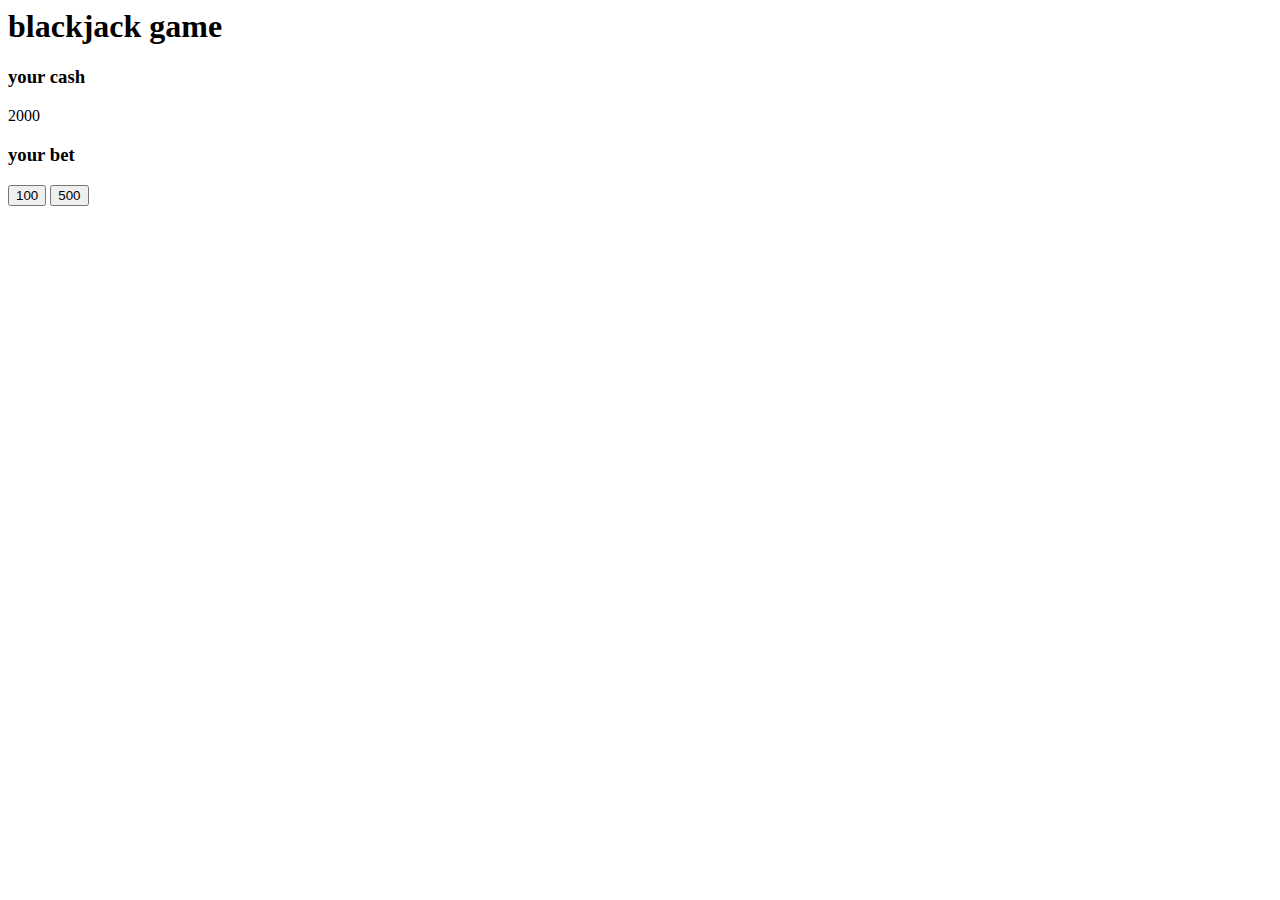
==== blackjack.html @ 5de7c213 "first commit" ====
<script src="styles.css"></script>
<head>
  <h1>blackjack game</h1>
</head>

<body>
  <h3>your cash</h3>
  <div id="playerCash"></div>

  <div id="gameScreen">
    <h3>cards left</h3>
    <div id="cardsLeft"><</div> 

    <h3>dealer hand</h3>
    <div id="dealerHand"></div>
    <div id="dealerValue"></div>
    

    <div id="mainScreen">
      <h3>your hand</h3>
      <div id="playerBet"></div>
      <div id="playerHand"></div>
      <div id="playerValue"></div>
      <div id="endMessage"></div>
    </div>

    <div id="splitScreen">
      <h3>split hand</h3>
      <div id="splitBet"></div>
      <div id="splitHand"></div>
      <div id="splitValue"></div>
      <div id="splitEndMessage"></div>
    </div>

    </br>
    <div>
      <button id='hit' onclick="Hit()">Hit</button>
      <button id='stand' onclick="Stand()">Stand</button>
      <button id='double' onclick="Double()">Double</button>
      <button id='split' onclick="Split()">Split</button>
      <button id='reset' onclick="Reset()">New Game</button>
      <button id='nextHand' onclick="nextHand()">Next Hand</button>
    </div>

  </div>

  <div id="betScreen">
    <h3>your bet</h3>
    <button class='bets' onclick="Bet(100)">100</button>
    <button class='bets' onclick="Bet(500)">500</button>
  </div>
  <script src="deck.js"></script>
  <script src="game.js"></script>
</body>
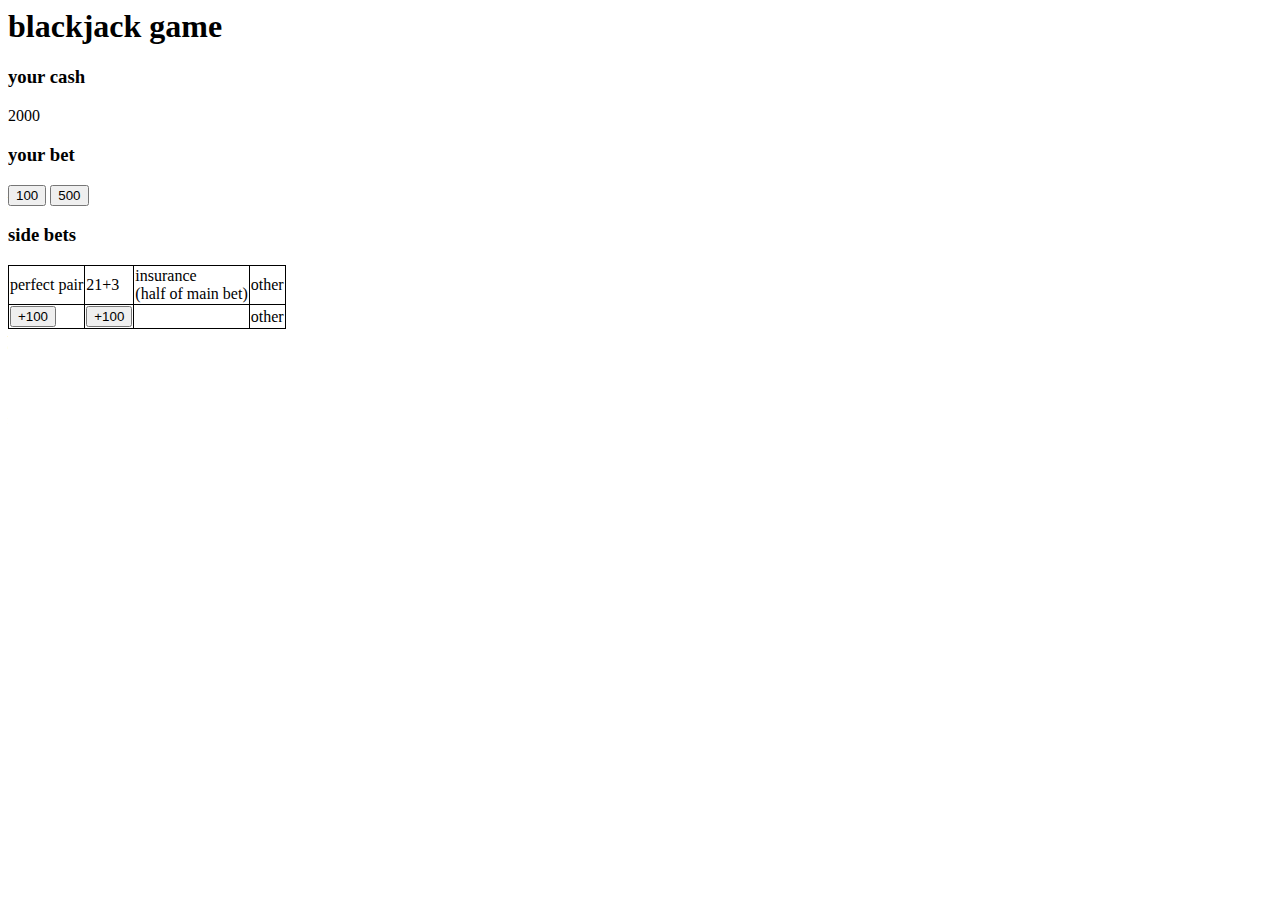
==== commit b749da15: "side bets added" ====
--- a/blackjack.html
+++ b/blackjack.html
@@ -1,6 +1,7 @@
-<script src="styles.css"></script>
 <head>
+  <title>blackjack</title>
   <h1>blackjack game</h1>
+  <link rel="stylesheet" href="styles.css">
 </head>
 
 <body>
@@ -9,7 +10,7 @@
 
   <div id="gameScreen">
     <h3>cards left</h3>
-    <div id="cardsLeft"><</div> 
+    <div id="cardsLeft"></div> 
 
     <h3>dealer hand</h3>
     <div id="dealerHand"></div>
@@ -49,7 +50,38 @@
     <button class='bets' onclick="Bet(100)">100</button>
     <button class='bets' onclick="Bet(500)">500</button>
   </div>
+
+  <div id="sideBets">
+    <h3>side bets</h3>
+    <table>
+      <tr>
+        <td>perfect pair</td>
+        <td>21+3</td>
+        <td>insurance <br>(half of main bet)</td>
+        <td>other</td>
+      </tr>
+      <tr>
+        <td>
+          <button class="initSideBet" onclick="modifySideBet('perfectPair')">+100</button>
+          <div class="sideBet" id="perfectPair"></div>
+          <div class="sideBetMessage" id="perfectPairMessage"></div>
+        </td>
+        <td>
+          <button class="initSideBet" onclick="modifySideBet('pokerHand')">+100</button>
+          <div class="sideBet" id="pokerHand"></div>
+          <div class="sideBetMessage" id="pokerHandMessage"></div>
+        </td>
+        <td>
+          <button id="insuranceSideBet" onclick="buyInsurance()">Buy</button>
+          <div id="insuranceMessage"></div>
+        </td>
+        <td>other</td>
+      </tr>
+      </table>
+  </div>
   <script src="deck.js"></script>
+  <script src="side-bets.js"></script>
   <script src="game.js"></script>
+  <script src="game-commands.js"></script>
 </body>
 
--- a/styles.css
+++ b/styles.css
@@ -0,0 +1,4 @@
+table, th, td {
+  border: 1px solid black;
+  border-collapse: collapse;
+}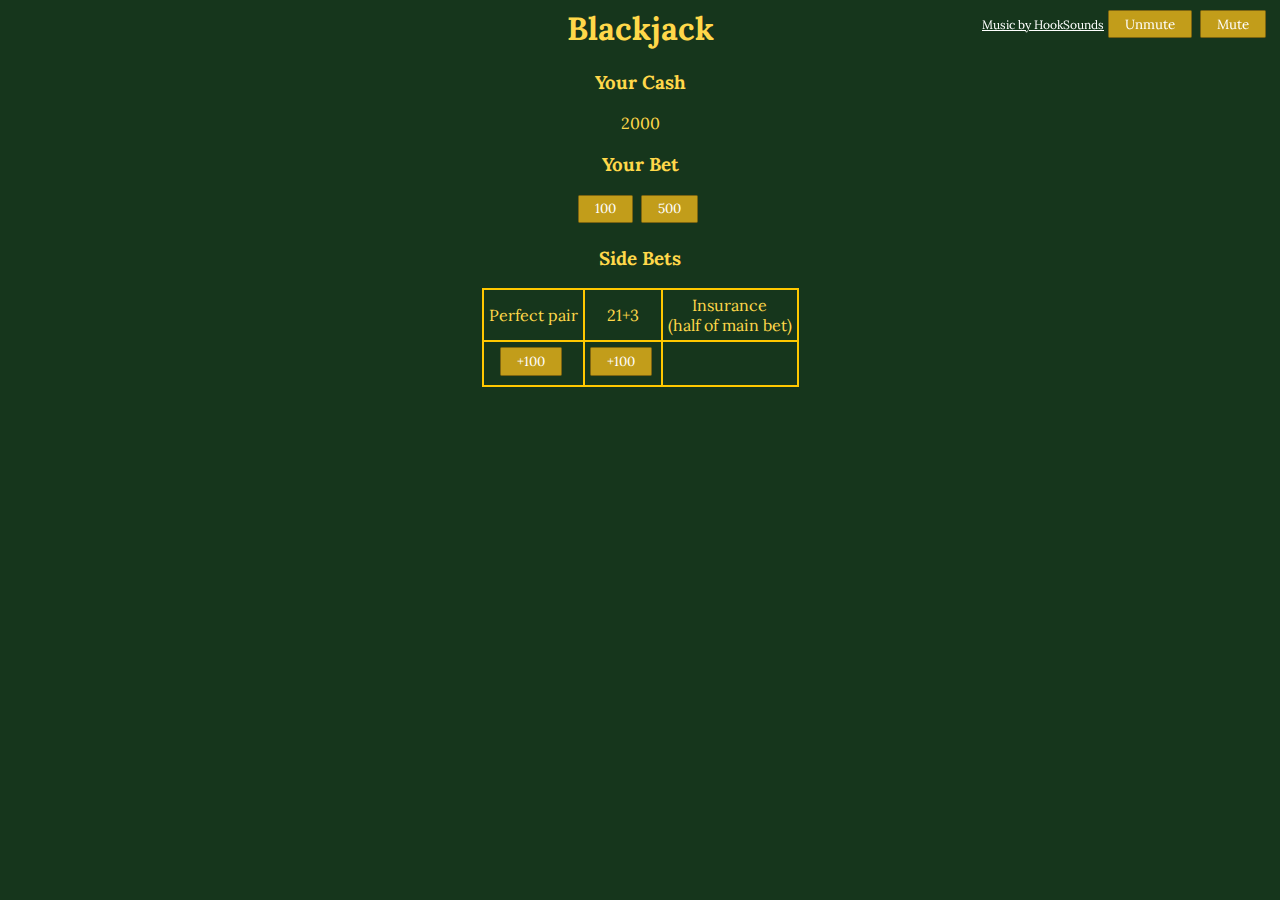
==== commit 93ab8fd2: "css added" ====
--- a/blackjack.html
+++ b/blackjack.html
@@ -1,24 +1,34 @@
 <head>
-  <title>blackjack</title>
-  <h1>blackjack game</h1>
+  <title>Blackjack</title>
+  <h1>Blackjack</h1>
   <link rel="stylesheet" href="styles.css">
+  <link href="https://fonts.googleapis.com/css2?family=Lora&display=swap" rel="stylesheet">
 </head>
 
 <body>
-  <h3>your cash</h3>
+  <div class="audio">
+    <audio autoplay id="player">
+      <source src="casino.mp3" type="audio/mpeg">
+    </audio>
+    <a class="copyright" href="https://www.hooksounds.com/">Music by HookSounds</a>
+    <button onclick="document.getElementById('player').play()">Unmute</button>
+    <button onclick="document.getElementById('player').pause()">Mute</button>
+  </div>
+
+  <h3>Your Cash</h3>
   <div id="playerCash"></div>
 
   <div id="gameScreen">
-    <h3>cards left</h3>
+    <h3>Cards Left</h3>
     <div id="cardsLeft"></div> 
 
-    <h3>dealer hand</h3>
+    <h3>Dealer Hand</h3>
     <div id="dealerHand"></div>
     <div id="dealerValue"></div>
     
 
     <div id="mainScreen">
-      <h3>your hand</h3>
+      <h3>Your Hand</h3>
       <div id="playerBet"></div>
       <div id="playerHand"></div>
       <div id="playerValue"></div>
@@ -26,7 +36,7 @@
     </div>
 
     <div id="splitScreen">
-      <h3>split hand</h3>
+      <h3>Split Hand</h3>
       <div id="splitBet"></div>
       <div id="splitHand"></div>
       <div id="splitValue"></div>
@@ -46,19 +56,18 @@
   </div>
 
   <div id="betScreen">
-    <h3>your bet</h3>
+    <h3>Your Bet</h3>
     <button class='bets' onclick="Bet(100)">100</button>
     <button class='bets' onclick="Bet(500)">500</button>
   </div>
 
   <div id="sideBets">
-    <h3>side bets</h3>
-    <table>
+    <h3>Side Bets</h3>
+    <table class="center">
       <tr>
-        <td>perfect pair</td>
+        <td>Perfect pair</td>
         <td>21+3</td>
-        <td>insurance <br>(half of main bet)</td>
-        <td>other</td>
+        <td>Insurance <br>(half of main bet)</td>
       </tr>
       <tr>
         <td>
@@ -75,13 +84,14 @@
           <button id="insuranceSideBet" onclick="buyInsurance()">Buy</button>
           <div id="insuranceMessage"></div>
         </td>
-        <td>other</td>
       </tr>
       </table>
   </div>
+  
   <script src="deck.js"></script>
   <script src="side-bets.js"></script>
   <script src="game.js"></script>
   <script src="game-commands.js"></script>
+  
 </body>
 
--- a/styles.css
+++ b/styles.css
@@ -1,4 +1,58 @@
 table, th, td {
-  border: 1px solid black;
+  border: 2px solid #ffc800;
   border-collapse: collapse;
+}
+
+body {
+  background-color: #16361c;
+}
+
+h1, h3, div, td {
+  color: #ffd84a;
+  text-align: center;
+  font-family: 'Lora', serif;
+}
+
+table {
+  margin-left: auto;
+  margin-right: auto;
+}
+
+img {
+  margin: 5px;
+}
+
+a.copyright {
+  font-size: 12px;
+  color: white;
+}
+
+button {
+  display: inline-block;
+  padding:0.35em 1.2em;
+  border:0.1em solid #7c6512;
+  margin:0 0.3em 0.3em 0;
+  border-radius:0.12em;
+  box-sizing: border-box;
+  text-decoration:none;
+  font-family: 'Lora', serif;
+  font-weight:300;
+  color:#FFFFFF;
+  background-color: #c29d1a;
+  text-align:center;
+  transition: all 0.2s;
+}
+button:hover{
+  color:#000000;
+  background-color:#FFFFFF;
+}
+
+td {
+  padding: 5px
+}
+
+div.audio {
+  position: fixed;
+  top: 10;
+  right: 10;
 }